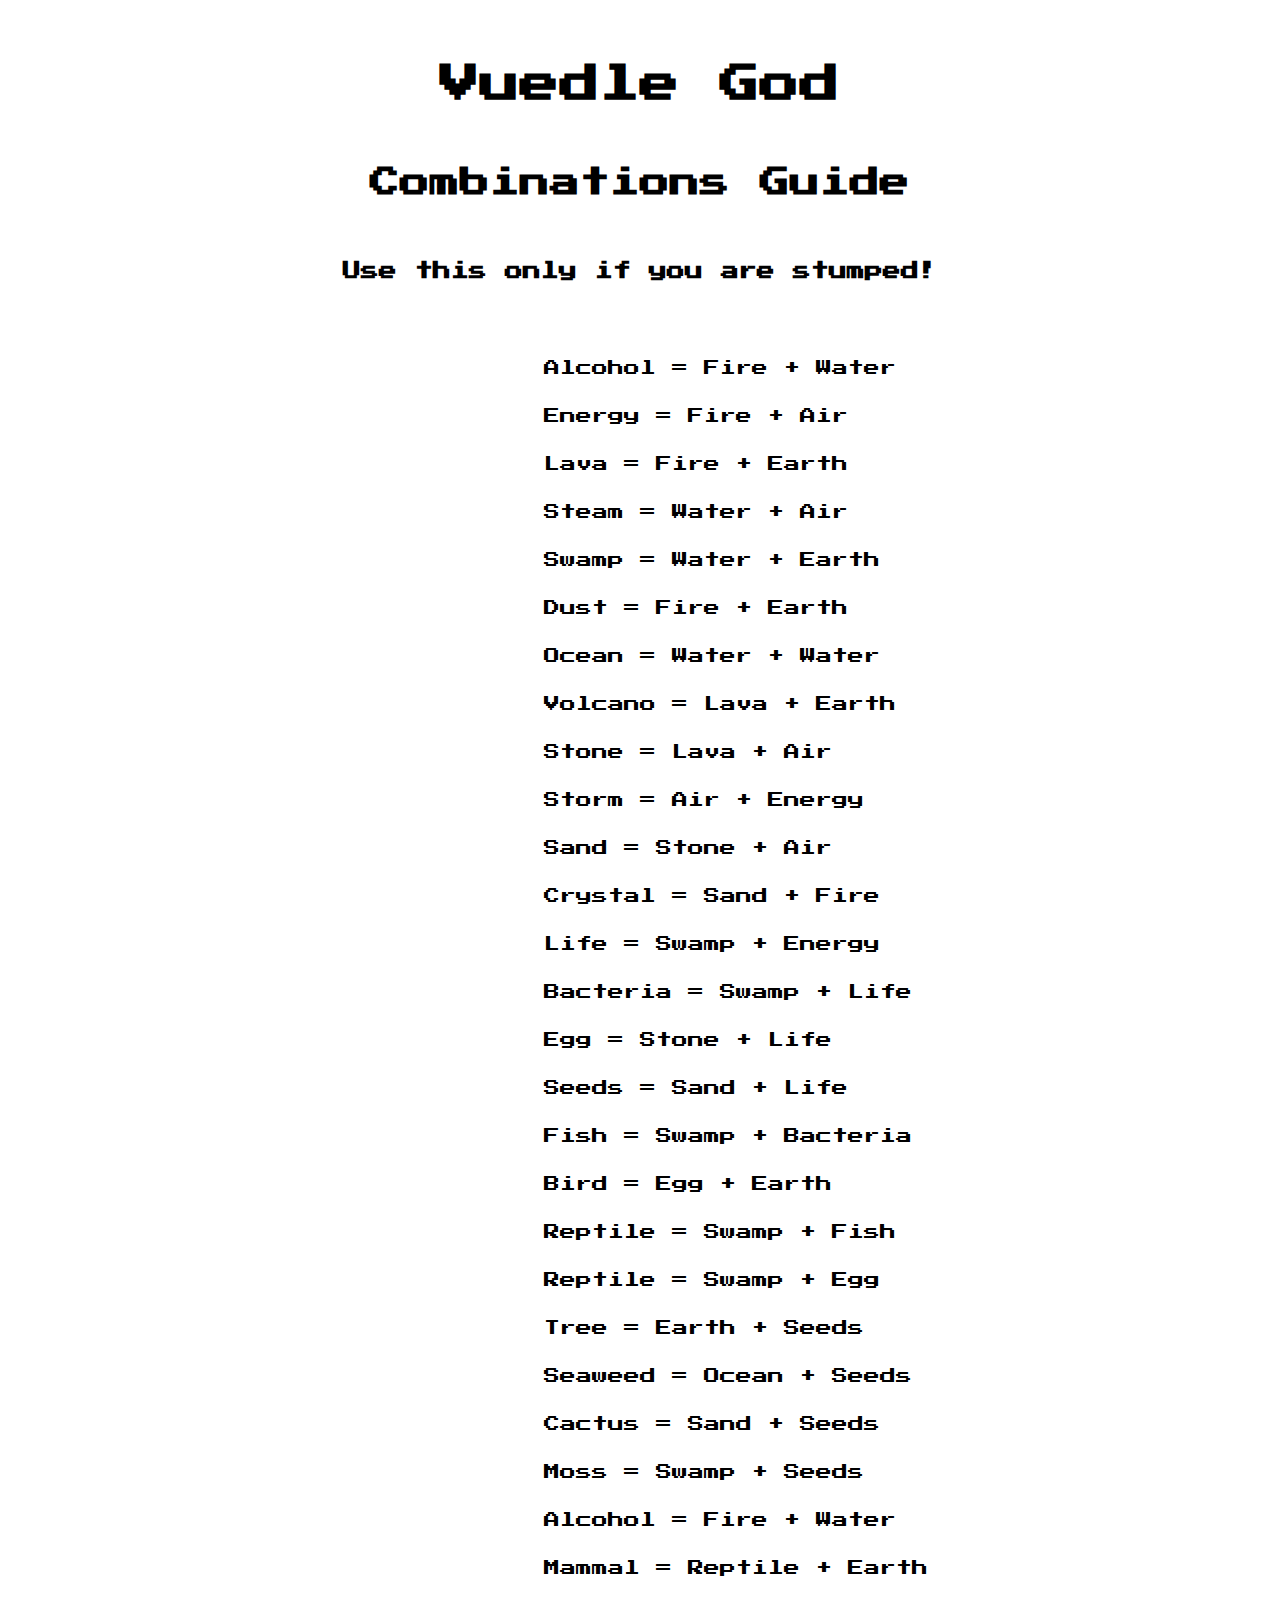
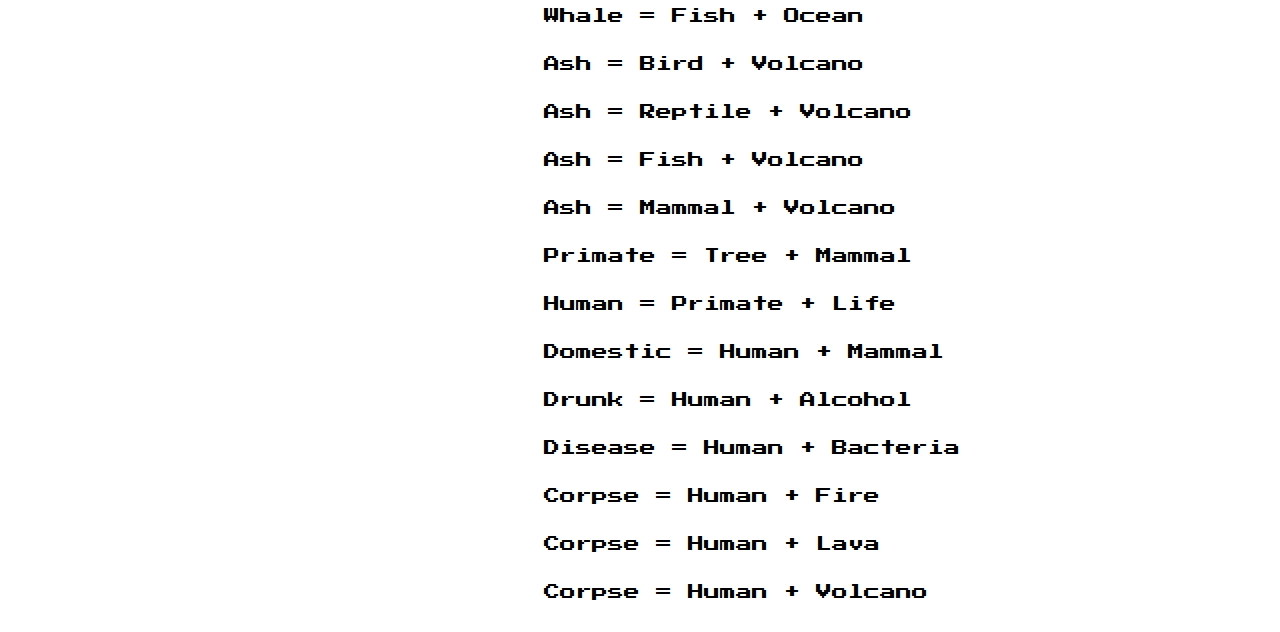
==== tutorial.html @ f444d03e "Began addition of audio, added tutorial" ====
<!DOCTYPE html>
<html>
    <head>
        <meta charset="utf-8">
        <title>Vuedle God Tutorial</title>
        <link rel="icon" type="image/ico" href="img/favicon.ico">
        <link rel="stylesheet" href="css/style.css">
        <meta name="description" content="Recreation of Doodle God in Vue - Tutorial">
    </head>
    <body>
        <h1>Vuedle God</h1>
        <h2>Combinations Guide</h2>
        <h3>Use this only if you are stumped!</h3>
        <ul id="combo-list">
            <li>Alcohol = Fire + Water</li>
            <li>Energy = Fire + Air</li>
            <li>Lava = Fire + Earth</li>
            <li>Steam = Water + Air</li>
            <li>Swamp = Water + Earth</li>
            <li>Dust = Fire + Earth</li>
            <li>Ocean = Water + Water</li>
            <li>Volcano = Lava + Earth</li>
            <li>Stone = Lava + Air</li>
            <li>Storm = Air + Energy</li>
            <li>Sand = Stone + Air</li>
            <li>Crystal = Sand + Fire</li>
            <li>Life = Swamp + Energy</li>
            <li>Bacteria = Swamp + Life</li>
            <li>Egg = Stone + Life</li>
            <li>Seeds = Sand + Life</li>
            <li>Fish = Swamp + Bacteria</li>
            <li>Bird = Egg + Earth</li>
            <li>Reptile = Swamp + Fish</li>
            <li>Reptile = Swamp + Egg</li>
            <li>Tree = Earth + Seeds</li>
            <li>Seaweed = Ocean + Seeds</li>
            <li>Cactus = Sand + Seeds</li>
            <li>Moss = Swamp + Seeds</li>
            <li>Alcohol = Fire + Water</li>
            <li>Mammal = Reptile + Earth</li>
            <li>Whale = Fish + Ocean</li>
            <li>Ash = Bird + Volcano</li>
            <li>Ash = Reptile + Volcano</li>
            <li>Ash = Fish + Volcano</li>
            <li>Ash = Mammal + Volcano</li>
            <li>Primate = Tree + Mammal</li>
            <li>Human = Primate + Life</li>
            <li>Domestic = Human + Mammal</li>
            <li>Drunk = Human + Alcohol</li>
            <li>Disease = Human + Bacteria</li>
            <li>Corpse = Human + Fire</li>
            <li>Corpse = Human + Lava</li>
            <li>Corpse = Human + Volcano</li>
        </ul>
    </body>
</html>
---- css/style.css ----
@import url('https://fonts.googleapis.com/css2?family=Press+Start+2P&display=swap');

#things{
    display: grid;
    grid-template-columns: 196px 196px 196px 196px 196px 196px 196px 196px 196px;
}
.thing{
    margin: 8px;
    padding: 8px;
    border: 8px solid black;
    width: 148px;
    height: 148px;
    text-align: center;
}
p{
    margin: 0;
    font-family: 'Press Start 2P', cursive;
    font-size: 18px;
}
#combine{
    display: grid;
    grid-template-columns: auto auto;
    position: absolute;
    left: 0; 
    right: 0; 
    top: 80vh;
    margin-left: auto; 
    margin-right: auto; 
}
#combining-thing-1{
    justify-self: right;
}
.combining-thing{
    margin: 8px;
    padding: 8px;
    border: 8px solid black;
    width: 148px;
    height: 148px;
    text-align: center;
}
#tutorial-button{
    border: 8px solid black;
    font-family: 'Press Start 2P', cursive;
    font-size: 24px;
    color: black;
    padding: 8px;
    position: absolute;
    top: 90vh;
    left: 10vw;
}


h1{
    margin:64px;
    font-family: 'Press Start 2P', cursive;
    font-size: 40px;
    text-align: center;
}
h2{
    margin:48px;
    font-family: 'Press Start 2P', cursive;
    font-size: 30px;
    text-align: center;
}
h3{
    margin:64px;
    font-family: 'Press Start 2P', cursive;
    font-size: 18px;
    text-align: center;
}
#combo-list{
    margin-left: 38%;
    list-style-type: none;
}
li{
    padding: 16px;
    font-family: 'Press Start 2P', cursive;
    font-size: 16px;
}
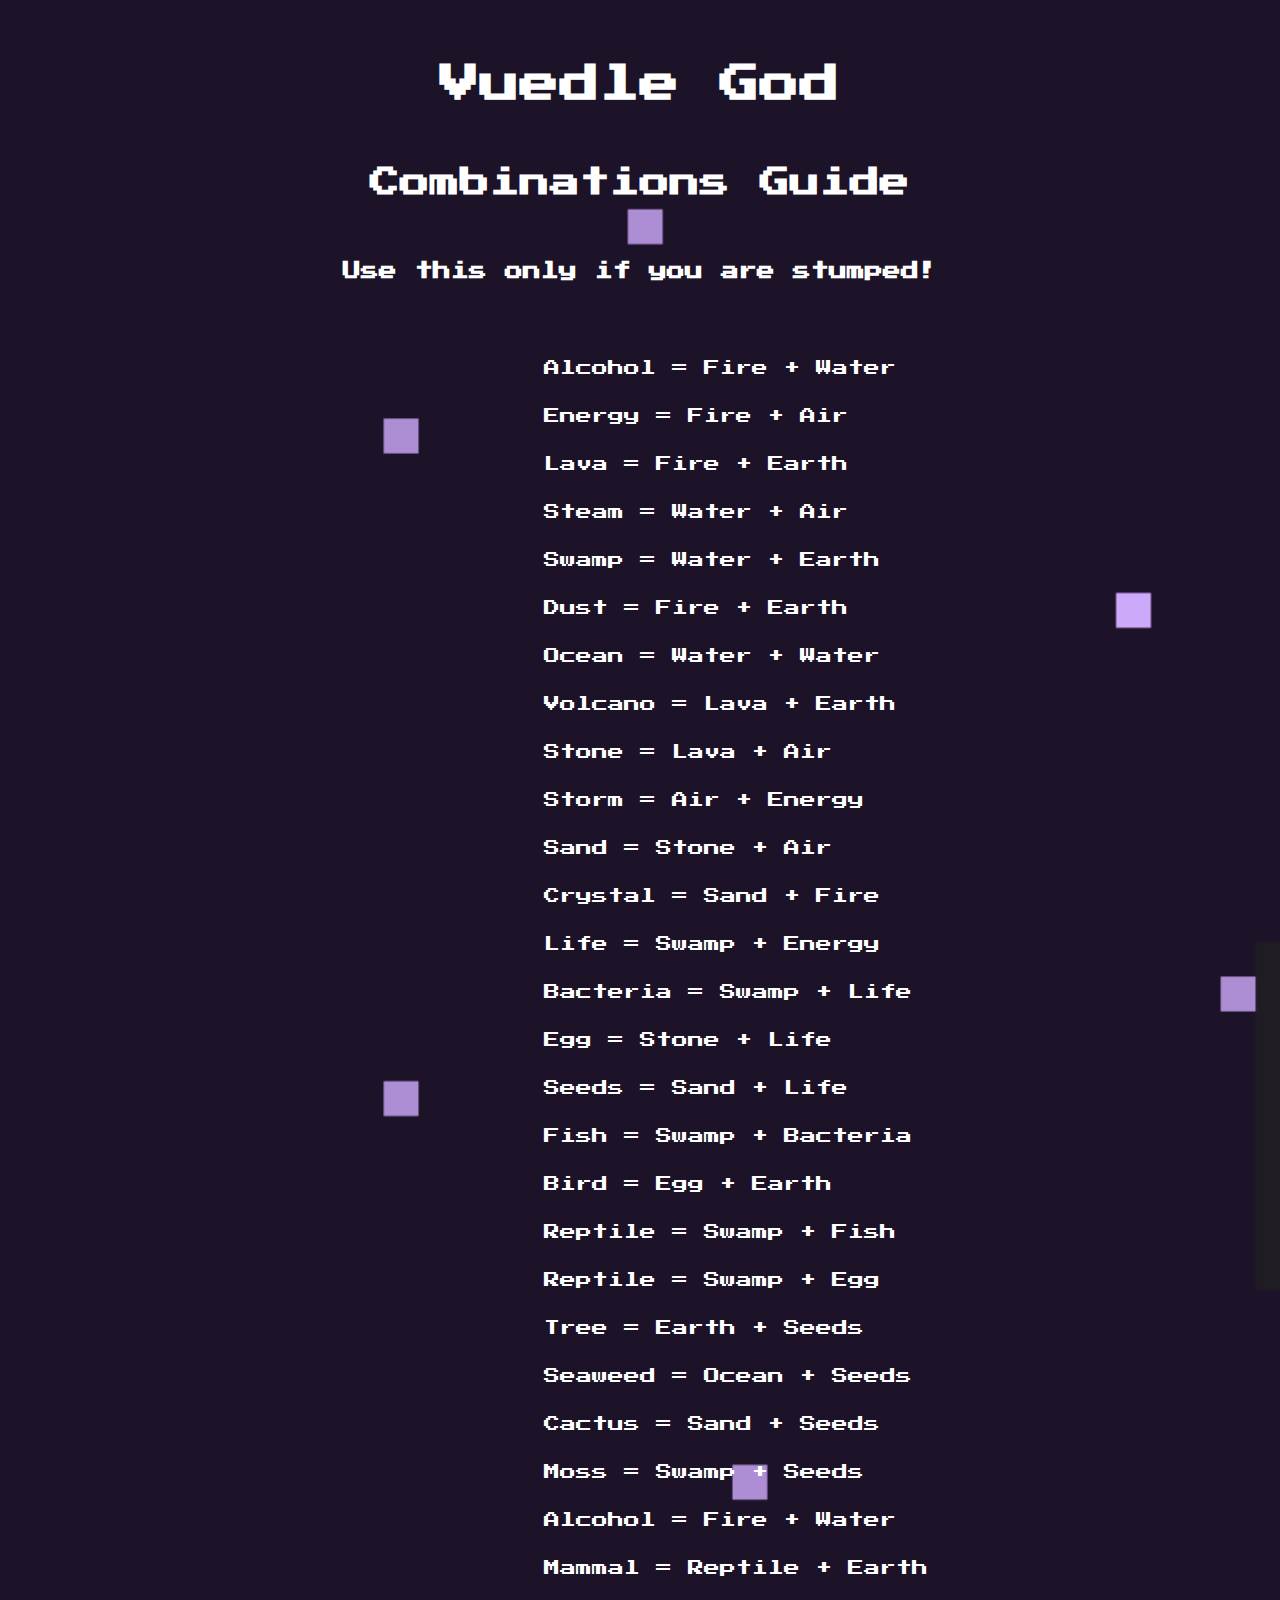
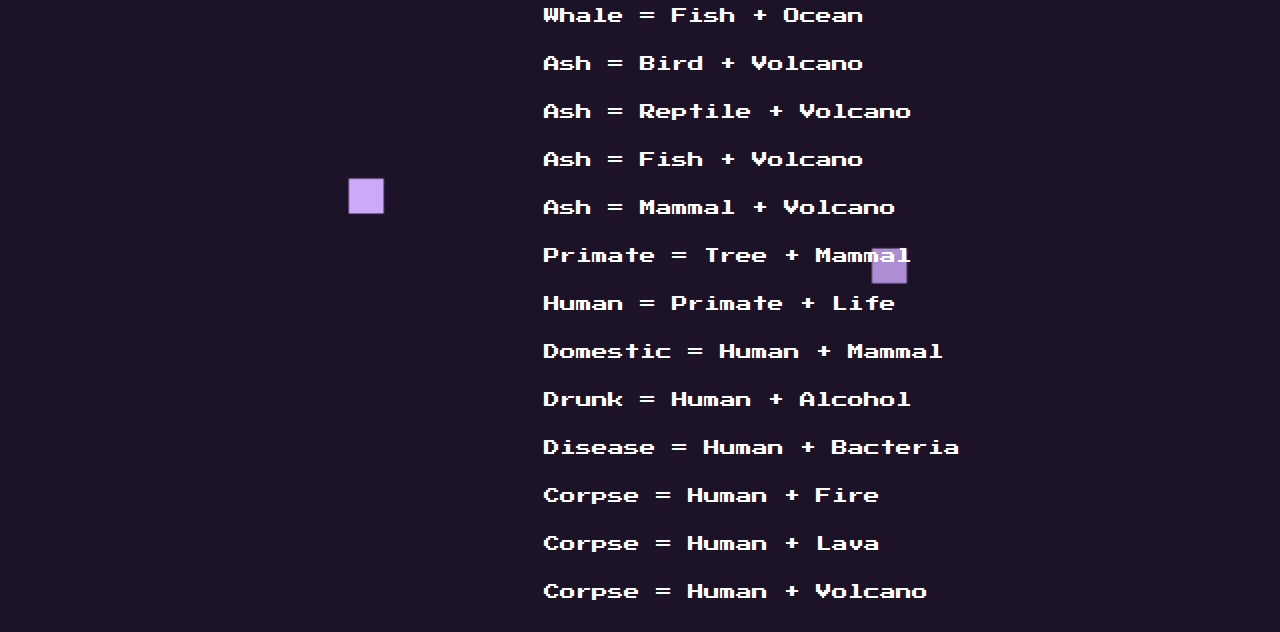
==== commit 4f556f53: "Added sounds, background, readme" ====
--- a/tutorial.html
+++ b/tutorial.html
@@ -3,7 +3,7 @@
     <head>
         <meta charset="utf-8">
         <title>Vuedle God Tutorial</title>
-        <link rel="icon" type="image/ico" href="img/favicon.ico">
+        <link rel="icon" type="image/ico" href="favicon.ico">
         <link rel="stylesheet" href="css/style.css">
         <meta name="description" content="Recreation of Doodle God in Vue - Tutorial">
     </head>
--- a/css/style.css
+++ b/css/style.css
@@ -2,20 +2,39 @@
 
 #things{
     display: grid;
-    grid-template-columns: 196px 196px 196px 196px 196px 196px 196px 196px 196px;
+    grid-template-columns: 10vw 10vw 10vw 10vw 10vw 10vw 10vw 10vw 10vw;
+}
+body{
+   background-image:url('/img/vuedle_god_background.gif');
+   background-color: #1d1328;
+   background-size: cover;
+   background-repeat: no-repeat;
 }
 .thing{
     margin: 8px;
     padding: 8px;
-    border: 8px solid black;
-    width: 148px;
-    height: 148px;
+    border: 0.375vw solid black;
+    background-color: white;
+    width: 7vw;
+    height: 7vw;
     text-align: center;
+    transition: 0.5s;
+}
+img{
+    height: 6vw;
+    width: 6vw;
+}
+.thing:hover{
+    border: 0.375vw solid rgb(54, 54, 54);
+}
+.thing:active{
+    border: 0.375vw solid black;
+    transition: 0.125s;
 }
 p{
     margin: 0;
     font-family: 'Press Start 2P', cursive;
-    font-size: 18px;
+    font-size: 0.8vw;
 }
 #combine{
     display: grid;
@@ -34,18 +53,20 @@
     margin: 8px;
     padding: 8px;
     border: 8px solid black;
-    width: 148px;
-    height: 148px;
+    background-color: white;
+    width: 7vw;
+    height: 7vw;
     text-align: center;
 }
 #tutorial-button{
     border: 8px solid black;
+    background-color: white;
     font-family: 'Press Start 2P', cursive;
-    font-size: 24px;
+    font-size: 1vw;
     color: black;
     padding: 8px;
     position: absolute;
-    top: 90vh;
+    top: 85vh;
     left: 10vw;
 }
 
@@ -55,18 +76,21 @@
     font-family: 'Press Start 2P', cursive;
     font-size: 40px;
     text-align: center;
+    color: white;
 }
 h2{
     margin:48px;
     font-family: 'Press Start 2P', cursive;
     font-size: 30px;
     text-align: center;
+    color: white;
 }
 h3{
     margin:64px;
     font-family: 'Press Start 2P', cursive;
     font-size: 18px;
     text-align: center;
+    color: white;
 }
 #combo-list{
     margin-left: 38%;
@@ -75,5 +99,6 @@
 li{
     padding: 16px;
     font-family: 'Press Start 2P', cursive;
+    color: white;
     font-size: 16px;
 }